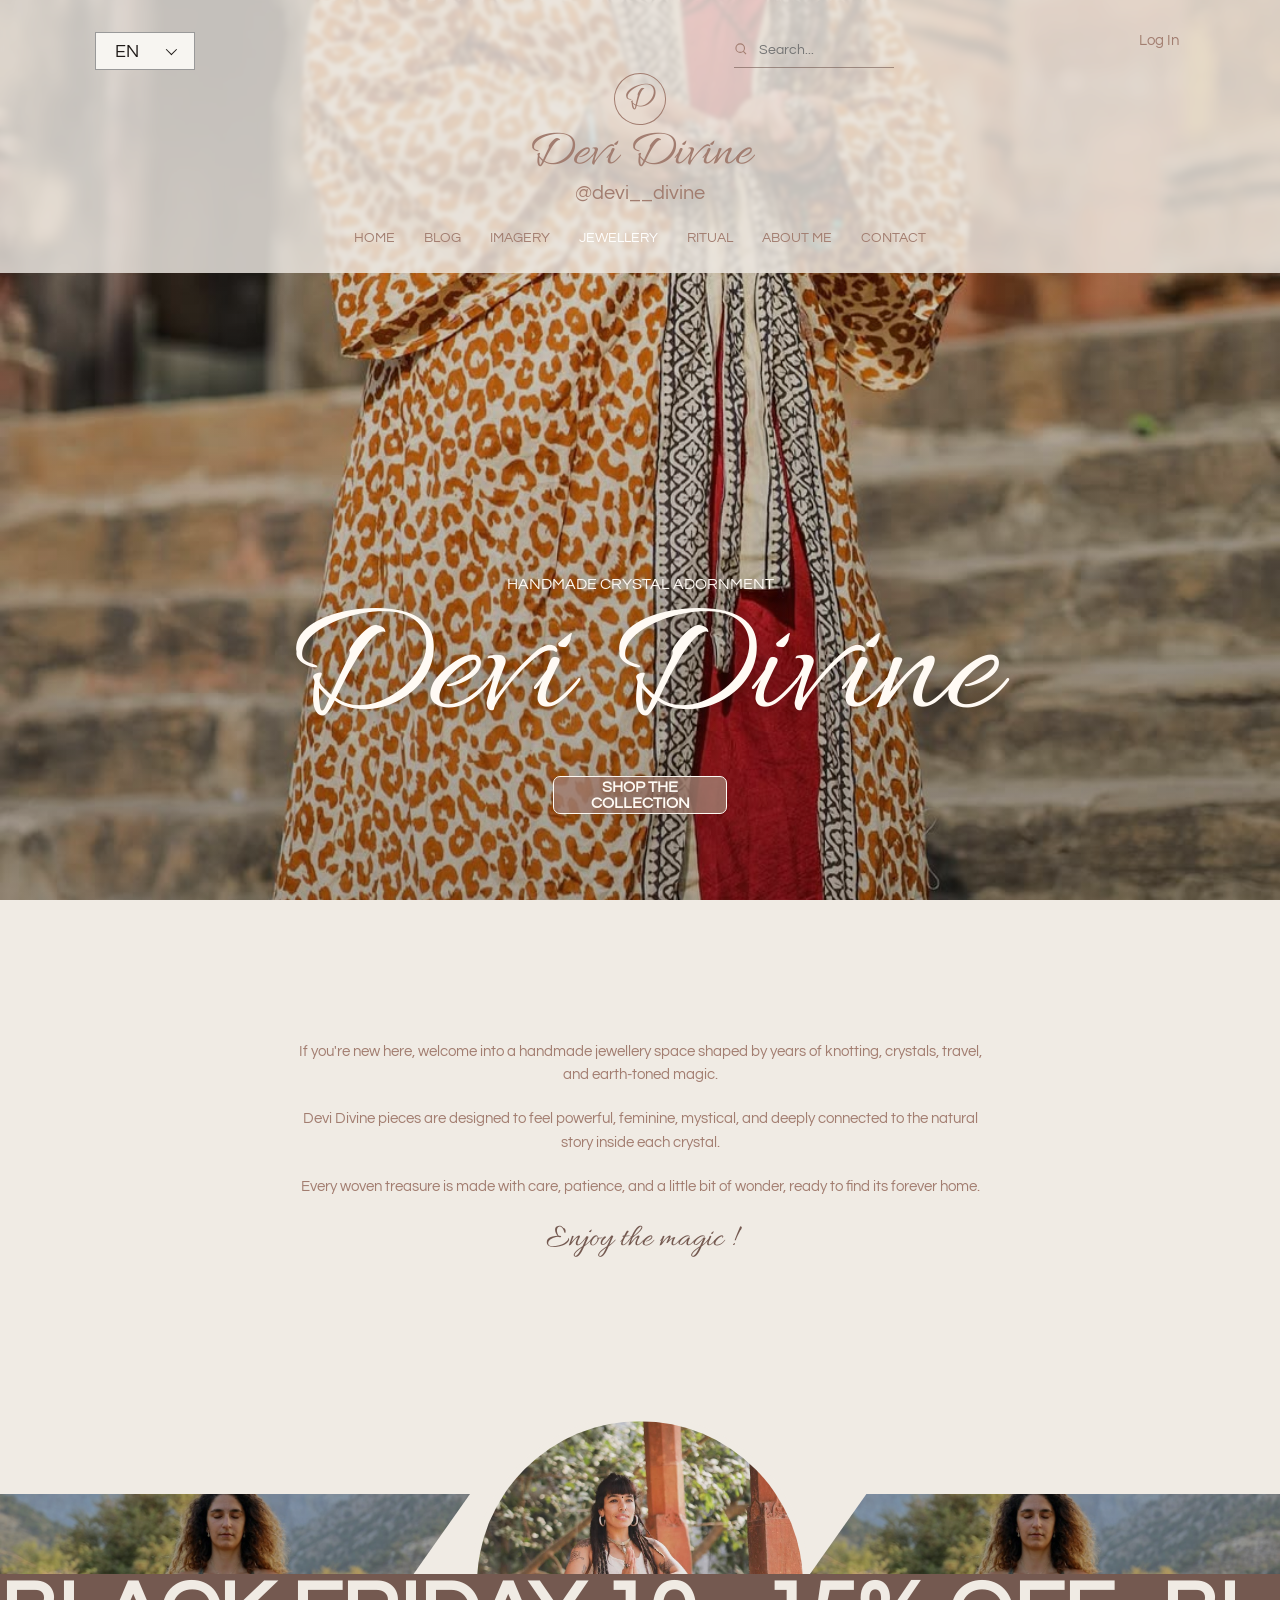
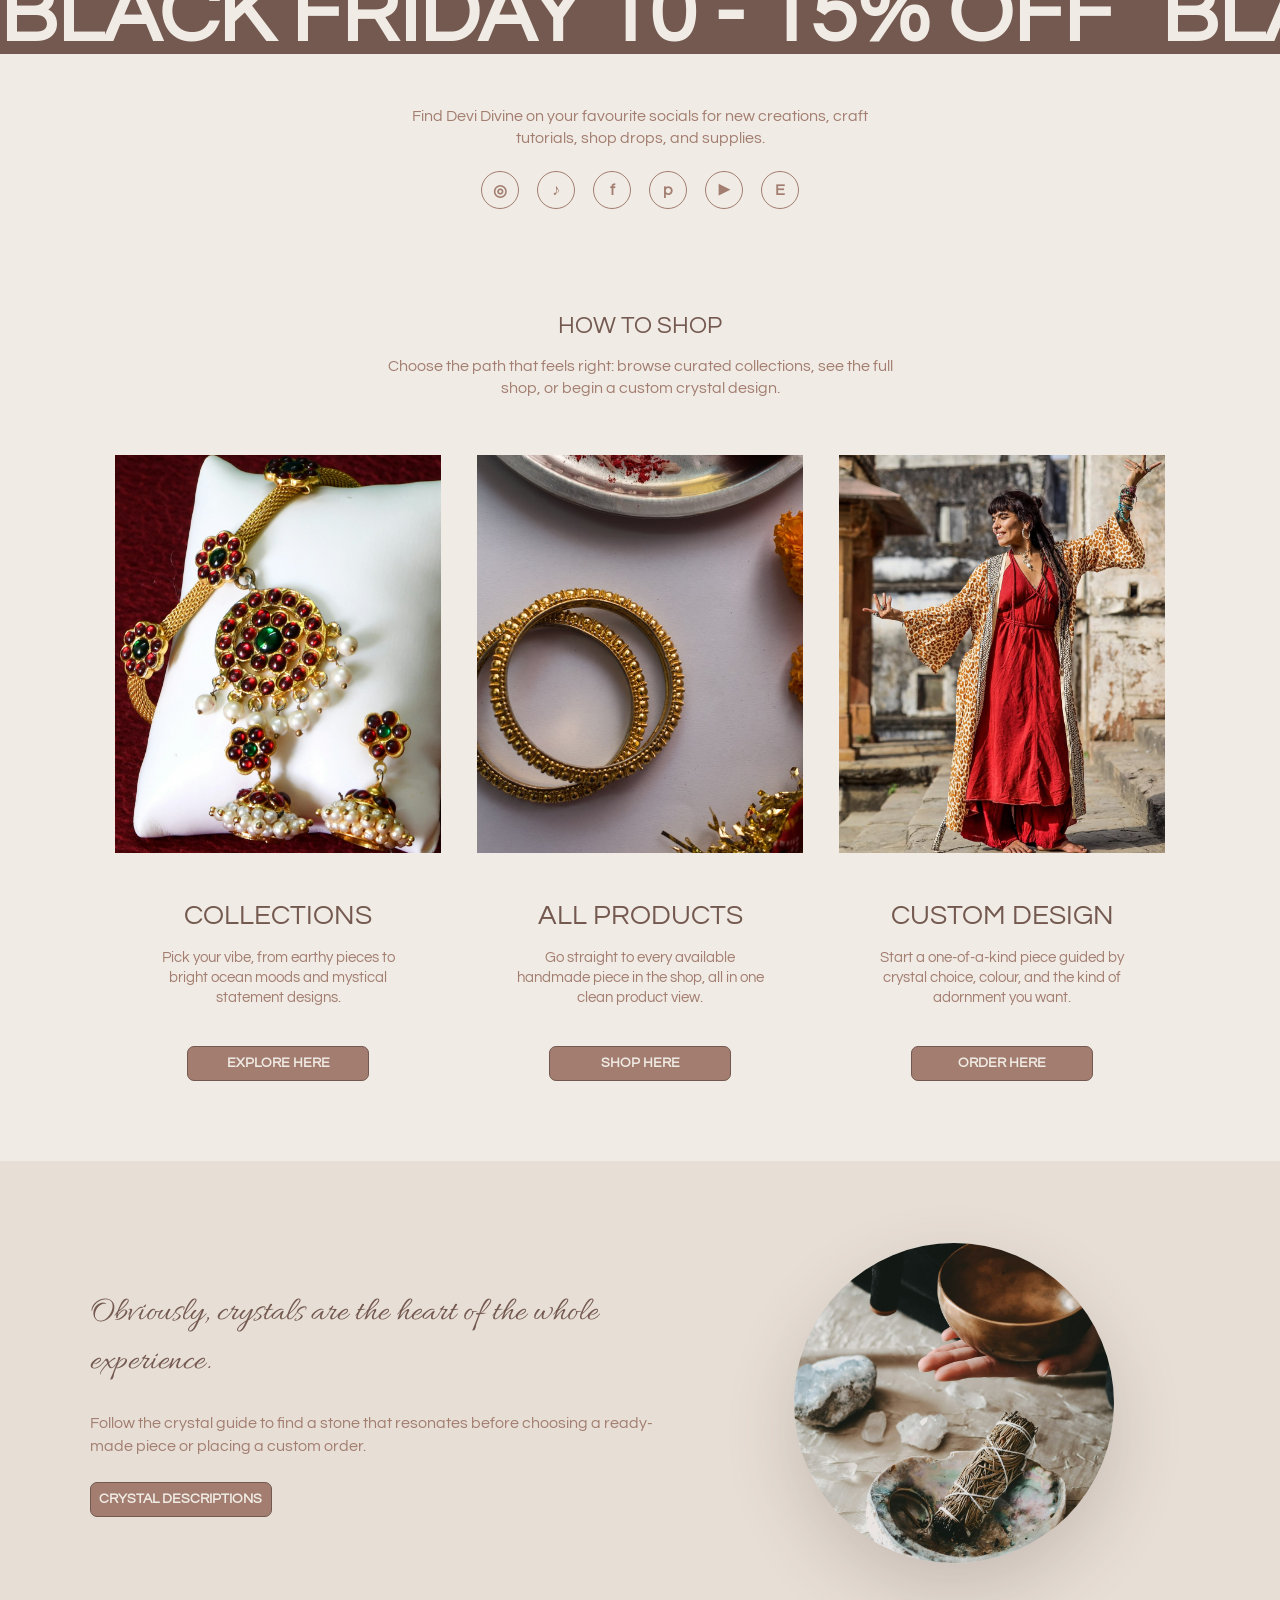
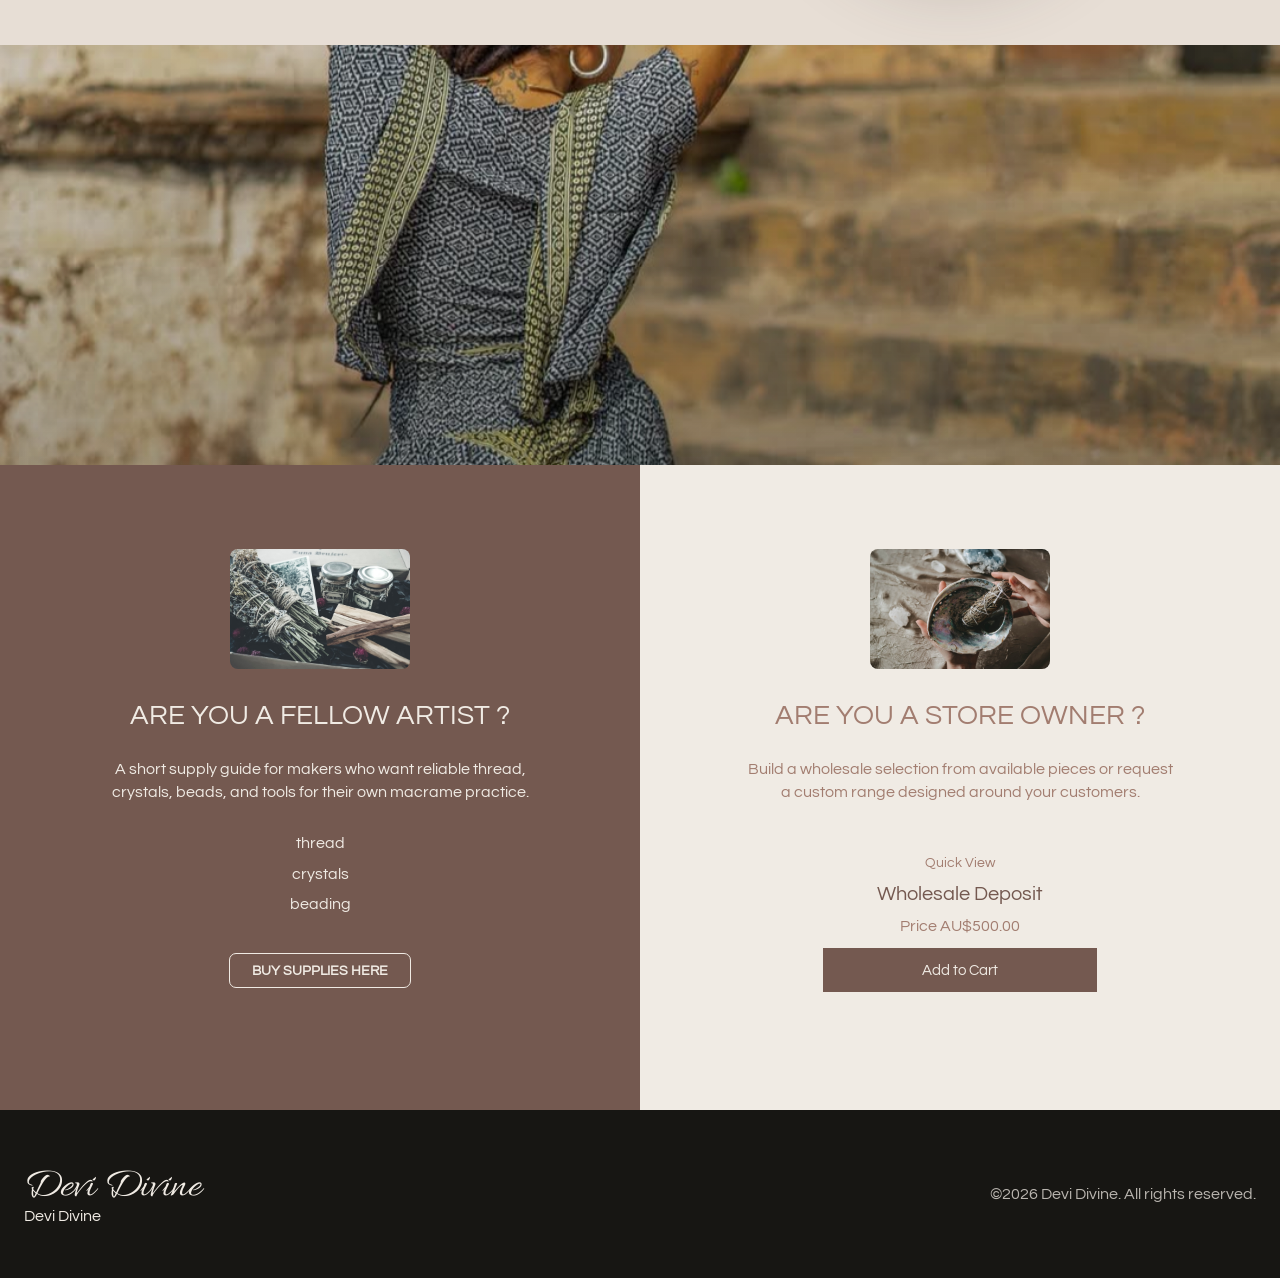
==== jewellery.html @ af679cee "Complete rebuild with Lexie-style video hero and animations" ====
<!doctype html>
<html lang="en">
  <head>
    <meta charset="UTF-8" />
    <meta name="viewport" content="width=device-width, initial-scale=1.0" />
    <meta name="description" content="Shop handmade crystal jewellery by Devi Divine — macrame pendants, sacred adornment, and one-of-a-kind woven pieces." />
    <title>Jewellery | Devi Divine</title>
    <link rel="preconnect" href="https://fonts.googleapis.com" />
    <link rel="preconnect" href="https://fonts.gstatic.com" crossorigin />
    <link href="https://fonts.googleapis.com/css2?family=Allura&family=Questrial&display=swap" rel="stylesheet" />
    <link rel="stylesheet" href="styles.css" />
    <script src="script.js" defer></script>
  </head>
  <body class="page-jewellery">
    <header class="site-header overlay-header">
      <div class="top-tools">
        <button class="lang" aria-label="Language selector">EN <span></span></button>
        <label class="search" aria-label="Search">
          <svg viewBox="0 0 24 24" aria-hidden="true"><path d="m20 20-4.7-4.7m2.1-5.1a7.1 7.1 0 1 1-14.2 0 7.1 7.1 0 0 1 14.2 0Z" /></svg>
          <input type="search" placeholder="Search..." />
        </label>
        <button class="login">Log In</button>
      </div>
      <a class="brand" href="index.html" aria-label="Devi Divine">
        <span class="brand-mark">D</span>
        <span class="brand-script">Devi Divine</span>
        <span class="tagline">@devi__divine</span>
      </a>
      <nav class="main-nav" aria-label="Main navigation">
        <a href="index.html">HOME</a>
        <a href="blog.html">BLOG</a>
        <a href="imagery.html">IMAGERY</a>
        <a class="active" href="jewellery.html">JEWELLERY</a>
        <a href="ritual.html">RITUAL</a>
        <a href="about.html">ABOUT ME</a>
        <a href="contact.html">CONTACT</a>
      </nav>
    </header>

    <main>
      <!-- ★ Video Hero — same style as home page -->
      <section class="home-video-hero jw-video-hero" aria-label="Jewellery video hero">
        <video autoplay muted loop playsinline poster="Catelog/devi-3.jpg">
          <source src="Catelog/6887556-hd_1920_1080_30fps.mp4" type="video/mp4" />
        </video>
        <div class="video-fallback" style="background-image:url('Catelog/devi-3.jpg')"></div>
        <div class="home-hero-copy page-hero-copy" data-anim="fade-up">
          <p>handmade crystal adornment</p>
          <h1>Devi Divine</h1>
          <a href="#jw-intro">SHOP THE COLLECTION</a>
        </div>
      </section>

      <!-- ★ Intro copy with stagger animation -->
      <section class="jw-intro" id="jw-intro">
        <div class="jw-intro-inner" data-anim="fade-up">
          <p>If you're new here, welcome into a handmade jewellery space shaped by years of knotting, crystals, travel, and earth-toned magic.</p>
          <p>Devi Divine pieces are designed to feel powerful, feminine, mystical, and deeply connected to the natural story inside each crystal.</p>
          <p>Every woven treasure is made with care, patience, and a little bit of wonder, ready to find its forever home.</p>
          <p class="jw-enjoy">Enjoy the magic !</p>
        </div>
      </section>

      <!-- ★ Portrait break with leaf panels -->
      <section class="jw-portrait-break">
        <div class="jw-leaf left" data-parallax="0.08">
          <img src="Catelog/morsha_wIlpNoSKcOk-pixelbay.jpeg" alt="Tropical leaves" loading="lazy" />
        </div>
        <div class="jw-circle-portrait" data-parallax="0.12">
          <img src="Catelog/devi-2.jpg" alt="Devi Divine portrait" loading="lazy" />
        </div>
        <div class="jw-leaf right" data-parallax="0.08">
          <img src="Catelog/morsha_wIlpNoSKcOk-pixelbay.jpeg" alt="Tropical leaves" loading="lazy" />
        </div>
      </section>

      <!-- ★ Sale ticker -->
      <section class="sale-strip" aria-label="Sale banner">
        <div class="ticker">
          <span>BLACK FRIDAY 10 - 15% OFF</span>
          <span>BLACK FRIDAY 10 - 15% OFF</span>
          <span>BLACK FRIDAY 10 - 15% OFF</span>
        </div>
      </section>

      <!-- ★ Social section -->
      <section class="jw-social" data-anim="fade-up">
        <p>Find Devi Divine on your favourite socials for new creations, craft tutorials, shop drops, and supplies.</p>
        <div class="social-icons" aria-label="Social links">
          <a href="https://www.instagram.com/devi__divine" aria-label="Instagram">◎</a>
          <a href="https://www.tiktok.com/@devi__divine" aria-label="TikTok">♪</a>
          <a href="https://www.facebook.com/devi__divine" aria-label="Facebook">f</a>
          <a href="https://www.pinterest.com.au/devi__divine/" aria-label="Pinterest">p</a>
          <a href="https://www.youtube.com/@devi__divine" aria-label="YouTube">▶</a>
          <a href="https://creatoriq.cc/4kUBD3H" aria-label="Etsy">E</a>
        </div>
      </section>

      <!-- ★ How to shop — 3 cards with hover zoom -->
      <section class="jw-howto">
        <h2 data-anim="fade-up">HOW TO SHOP</h2>
        <p data-anim="fade-up">Choose the path that feels right: browse curated collections, see the full shop, or begin a custom crystal design.</p>
        <div class="jw-shop-grid">
          <article class="jw-shop-card" data-anim="fade-up" data-delay="0">
            <div class="jw-shop-img">
              <img src="Catelog/ekalyva_78Du2X6Gev4-pixelbay.jpeg" alt="Handcrafted jewellery" loading="lazy" />
            </div>
            <h3>COLLECTIONS</h3>
            <p>Pick your vibe, from earthy pieces to bright ocean moods and mystical statement designs.</p>
            <a href="collections.html" class="jw-btn">EXPLORE HERE</a>
          </article>
          <article class="jw-shop-card" data-anim="fade-up" data-delay="120">
            <div class="jw-shop-img">
              <img src="Catelog/sonika_agarwal_m4dagsplsKA-pixelbay.jpeg" alt="Gold bangles" loading="lazy" />
            </div>
            <h3>ALL PRODUCTS</h3>
            <p>Go straight to every available handmade piece in the shop, all in one clean product view.</p>
            <a href="all-products.html" class="jw-btn">SHOP HERE</a>
          </article>
          <article class="jw-shop-card" data-anim="fade-up" data-delay="240">
            <div class="jw-shop-img">
              <img src="Catelog/devi-4.jpg" alt="Custom crystal design" loading="lazy" />
            </div>
            <h3>CUSTOM DESIGN</h3>
            <p>Start a one-of-a-kind piece guided by crystal choice, colour, and the kind of adornment you want.</p>
            <a href="customdesigns.html" class="jw-btn">ORDER HERE</a>
          </article>
        </div>
      </section>

      <!-- ★ Crystal section with floating orb -->
      <section class="jw-crystals">
        <div class="jw-crystal-copy" data-anim="fade-right">
          <p class="jw-crystal-title">Obviously, crystals are the heart of the whole experience.</p>
          <p>Follow the crystal guide to find a stone that resonates before choosing a ready-made piece or placing a custom order.</p>
          <a href="crystals.html" class="jw-btn">CRYSTAL DESCRIPTIONS</a>
        </div>
        <div class="jw-crystal-img" data-anim="fade-left" data-parallax="0.06">
          <img src="Catelog/contentpixie_0-c1F9uukx8-pixelbay.jpeg" alt="Singing bowl and crystals" loading="lazy" />
        </div>
      </section>

      <!-- ★ Full-width image break with parallax -->
      <section class="jw-image-break" data-parallax="0.07">
        <img src="Catelog/devi-1.jpg" alt="Devi Divine sacred dance" loading="lazy" />
        <div class="jw-image-break-overlay"></div>
      </section>

      <!-- ★ Artist & Store owner split -->
      <section class="jw-split">
        <article class="jw-split-left" data-anim="fade-right">
          <div class="jw-split-decor">
            <img src="Catelog/edznorton_JfXNWz1J3pE-pixelbay.jpeg" alt="Palo santo and herbs" loading="lazy" />
          </div>
          <h2>ARE YOU A FELLOW ARTIST ?</h2>
          <p>A short supply guide for makers who want reliable thread, crystals, beads, and tools for their own macrame practice.</p>
          <ul><li>thread</li><li>crystals</li><li>beading</li></ul>
          <a href="supplies.html" class="jw-btn jw-btn-light">BUY SUPPLIES HERE</a>
        </article>
        <article class="jw-split-right" data-anim="fade-left">
          <div class="jw-split-decor">
            <img src="Catelog/contentpixie_x5hyhMBjR3M-pixelbay.jpeg" alt="Smudge stick and abalone" loading="lazy" />
          </div>
          <h2>ARE YOU A STORE OWNER ?</h2>
          <p>Build a wholesale selection from available pieces or request a custom range designed around your customers.</p>
          <div class="jw-wholesale">
            <span>Quick View</span>
            <strong>Wholesale Deposit</strong>
            <em>Price AU$500.00</em>
            <button>Add to Cart</button>
          </div>
        </article>
      </section>
    </main>

    <footer class="site-footer">
      <div class="footer-brand">
        <span class="brand-script">Devi Divine</span>
        <span>Devi Divine</span>
      </div>
      <p>©2026 Devi Divine. All rights reserved.</p>
    </footer>
  </body>
</html>
---- styles.css ----
:root {
  --paper: #f0ebe4;
  --paper-deep: #e7ded5;
  --clay: #a27d70;
  --cedar: #745950;
  --ink: #4c3c36;
  --sage: #26352a;
  --cream: #fffaf4;
}

* {
  box-sizing: border-box;
}

body {
  margin: 0;
  background: var(--paper);
  color: var(--clay);
  font-family: Questrial, Arial, sans-serif;
  font-size: 16px;
  scroll-behavior: smooth;
}

a {
  color: inherit;
  text-decoration: none;
}

.site-header {
  min-height: 273px;
  background: var(--paper);
  position: relative;
  display: grid;
  grid-template-rows: 74px 128px 71px;
  place-items: center;
  overflow: hidden;
  z-index: 10;
  transition:
    min-height 420ms ease,
    box-shadow 420ms ease,
    background-color 420ms ease;
}

.site-header.is-scrolled {
  box-shadow: 0 8px 24px rgba(76, 60, 54, 0.08);
}

.compact-header {
  min-height: 230px;
  grid-template-rows: 150px 80px;
}

.compact-header .brand {
  grid-row: 1;
}

.compact-header .main-nav {
  grid-row: 2;
}

.overlay-header {
  margin-bottom: -273px;
  background: rgba(240, 235, 228, 0.82);
  backdrop-filter: blur(2px);
}

.top-tools {
  position: absolute;
  inset: 32px 7.4vw auto 7.4vw;
  display: flex;
  justify-content: space-between;
  align-items: flex-start;
  pointer-events: none;
}

.top-tools > * {
  pointer-events: auto;
}

.lang {
  width: 100px;
  height: 38px;
  border: 1px solid #999;
  background: #f7f5f1;
  color: #1f1a18;
  font: 18px Questrial, sans-serif;
  display: inline-flex;
  align-items: center;
  justify-content: space-around;
}

.lang span {
  width: 8px;
  height: 8px;
  border-right: 1.5px solid currentColor;
  border-bottom: 1.5px solid currentColor;
  transform: rotate(45deg) translateY(-2px);
}

.search {
  width: 160px;
  height: 36px;
  border-bottom: 1px solid rgba(116, 89, 80, 0.6);
  display: flex;
  align-items: center;
  gap: 9px;
  color: var(--clay);
  transform: translateX(150px);
}

.search svg {
  width: 17px;
  fill: none;
  stroke: currentColor;
  stroke-width: 1.8;
}

.search input {
  min-width: 0;
  width: 100%;
  border: 0;
  background: transparent;
  color: var(--clay);
  font: 14px Questrial, sans-serif;
  outline: none;
}

.login {
  border: 0;
  background: transparent;
  color: var(--clay);
  font: 15px Questrial, sans-serif;
}

.brand {
  grid-row: 2;
  text-align: center;
  display: grid;
  place-items: center;
  color: var(--clay);
}

.brand-mark {
  width: 52px;
  height: 52px;
  border: 1.4px solid var(--clay);
  border-radius: 50%;
  display: grid;
  place-items: center;
  color: var(--clay);
  font: 36px Allura, cursive;
  transform: rotate(-12deg);
}

.brand-script {
  margin-top: 4px;
  color: var(--clay);
  font: 52px Allura, cursive;
  line-height: 0.95;
}

.tagline {
  margin-top: 4px;
  font-size: 20px;
}

.main-nav {
  grid-row: 3;
  display: flex;
  gap: 29px;
  align-items: center;
  justify-content: center;
  width: 100%;
  font-size: 14px;
  color: var(--clay);
}

.main-nav a {
  padding: 22px 0;
  white-space: nowrap;
}

.main-nav a.active {
  color: #fff;
}

.hero {
  height: 474px;
  overflow: hidden;
}

.hero-image {
  width: 100%;
  height: calc(100% + 120px);
  background:
    linear-gradient(90deg, rgba(0, 0, 0, 0.28), transparent 38%, rgba(0, 0, 0, 0.1)),
    url("https://static.wixstatic.com/media/1401ba_721c9bad28f0459eae7d776c2bd3633a~mv2.jpg/v1/fill/w_2500,h_2743,al_c/1401ba_721c9bad28f0459eae7d776c2bd3633a~mv2.jpg");
  background-size: cover;
  background-position: center 43%;
  transform: translateY(calc(var(--parallax-y, 0px) - 60px));
  will-change: transform;
}

.intro {
  min-height: 565px;
  display: grid;
  place-items: end center;
  padding: 96px 24px 95px;
}

.intro-copy {
  max-width: 700px;
  text-align: center;
  font-size: 14px;
  line-height: 1.1;
}

.intro-copy p {
  margin: 0 auto 21px;
}

.leaf-break {
  height: 154px;
  display: grid;
  grid-template-columns: 1fr minmax(230px, 340px) 1fr;
  align-items: end;
  overflow: hidden;
}

.leaf-panel {
  height: 80px;
  background:
    linear-gradient(rgba(9, 24, 13, 0.02), rgba(9, 24, 13, 0.14)),
    url("https://static.wixstatic.com/media/11062b_54ef6fb8ec744a24a353d6758db5286d~mv2.jpg/v1/fill/w_900,h_420,al_c,q_90/11062b_54ef6fb8ec744a24a353d6758db5286d~mv2.jpg");
  background-size: cover;
  background-position: center;
  transform: translateY(var(--parallax-y, 0px));
  will-change: transform;
}

.leaf-panel.left {
  clip-path: polygon(0 0, 100% 0, 88% 100%, 0 100%);
}

.leaf-panel.right {
  clip-path: polygon(12% 0, 100% 0, 100% 100%, 0 100%);
}

.circle-portrait {
  align-self: end;
  width: min(34vw, 340px);
  aspect-ratio: 1 / 1;
  border-radius: 50%;
  border: 7px solid var(--paper);
  background: url("https://static.wixstatic.com/media/1401ba_082588e5ffd643f7b79cfc7a22d2bfe7~mv2.jpeg/v1/crop/x_0,y_1084,w_5103,h_5099/fill/w_766,h_766,al_c,q_85,usm_0.66_1.00_0.01,enc_avif,quality_auto/DSC00595.jpeg");
  background-size: cover;
  background-position: center 34%;
  transform: translateY(53%);
  justify-self: center;
  z-index: 2;
  will-change: transform;
}

.circle-portrait[data-parallax] {
  transform: translateY(calc(53% + var(--parallax-y, 0px)));
}

.sale-strip {
  background: var(--cedar);
  color: var(--paper);
  overflow: hidden;
  height: 80px;
  display: flex;
  align-items: center;
  margin-top: 0;
}

.ticker {
  display: flex;
  gap: 48px;
  white-space: nowrap;
  min-width: 150%;
  animation: ticker 20s linear infinite;
}

.ticker span {
  font-size: clamp(34px, 7vw, 86px);
  font-weight: 700;
  letter-spacing: 0;
}

@keyframes ticker {
  to {
    transform: translateX(-33.33%);
  }
}

.social {
  padding: 52px 24px 46px;
  text-align: center;
}

.social p {
  max-width: 520px;
  margin: 0 auto 22px;
  line-height: 1.35;
}

.social-icons {
  display: flex;
  justify-content: center;
  gap: 18px;
}

.social-icons a {
  width: 38px;
  height: 38px;
  border: 1px solid var(--clay);
  border-radius: 50%;
  display: grid;
  place-items: center;
  font-weight: 700;
}

.how-to {
  padding: 58px 24px 80px;
  background: var(--paper);
  text-align: center;
}

.how-to h5 {
  margin: 0 0 18px;
  color: var(--cedar);
  font-size: 24px;
  font-weight: 400;
  letter-spacing: 0;
}

.how-to > p {
  max-width: 520px;
  margin: 0 auto 56px;
  line-height: 1.35;
}

.shop-grid {
  max-width: 1050px;
  margin: 0 auto;
  display: grid;
  grid-template-columns: repeat(3, 1fr);
  gap: 36px;
}

.shop-card {
  display: grid;
  justify-items: center;
  color: var(--clay);
}

.shop-image {
  width: 100%;
  aspect-ratio: 0.82;
  background-size: cover;
  background-position: center;
  margin-bottom: 48px;
}

.shop-image.collections {
  background-image: url("https://static.wixstatic.com/media/1401ba_b27e70ba81ed414d82b3f7c233c465d2~mv2.jpg/v1/fit/w_960,h_2738,q_90,enc_avif,quality_auto/1401ba_b27e70ba81ed414d82b3f7c233c465d2~mv2.jpg");
}

.shop-image.products {
  background-image: url("https://static.wixstatic.com/media/1401ba_89e99bc714c94058bde8c814a47d77e5~mv2.jpg/v1/fit/w_960,h_2738,q_90,enc_avif,quality_auto/1401ba_89e99bc714c94058bde8c814a47d77e5~mv2.jpg");
}

.shop-image.custom {
  background-image: url("https://static.wixstatic.com/media/1401ba_7f00e8f9517c495a9753aef9d5f31bf5~mv2.jpg/v1/fit/w_960,h_2738,q_90,enc_avif,quality_auto/1401ba_7f00e8f9517c495a9753aef9d5f31bf5~mv2.jpg");
}

.shop-card h2 {
  margin: 0 0 42px;
  color: var(--cedar);
  font-size: 30px;
  font-weight: 400;
}

.shop-card p {
  max-width: 260px;
  min-height: 90px;
  margin: 0 0 34px;
  font-size: 15px;
  line-height: 1.35;
}

.shop-card a,
.crystal-copy a,
.split-info a {
  width: 182px;
  height: 35px;
  border: 1px solid var(--cedar);
  border-radius: 7px;
  background: var(--clay);
  color: var(--paper);
  display: inline-grid;
  place-items: center;
  font-size: 14px;
  font-weight: 700;
}

.crystals {
  min-height: 450px;
  padding: 82px 7vw;
  display: grid;
  grid-template-columns: minmax(260px, 580px) 1fr;
  align-items: center;
  gap: 48px;
  background: var(--paper-deep);
}

.crystal-copy .large {
  font: 34px Allura, cursive;
  color: var(--cedar);
  margin: 0 0 18px;
}

.crystal-copy p {
  line-height: 1.45;
  margin: 0 0 24px;
}

.crystal-orb {
  width: min(33vw, 320px);
  aspect-ratio: 1;
  justify-self: center;
  border-radius: 50%;
  background:
    radial-gradient(circle at 35% 25%, rgba(255, 255, 255, 0.9), transparent 22%),
    radial-gradient(circle at 55% 62%, rgba(162, 125, 112, 0.4), transparent 45%),
    url("https://static.wixstatic.com/media/1401ba_d77534101b864da5b636119fda40b79c~mv2.png/v1/fill/w_1000,h_701,al_c,q_90,enc_avif,quality_auto/amethyst_edited_edited.png");
  background-size: cover;
  background-position: center;
  box-shadow: 0 28px 70px rgba(76, 60, 54, 0.2);
}

.split-info {
  display: grid;
  grid-template-columns: repeat(2, minmax(0, 1fr));
  min-height: 580px;
}

.split-info article {
  padding: 84px 8vw 90px;
  display: grid;
  align-content: start;
  justify-items: center;
  text-align: center;
}

.split-info article:first-child {
  background: var(--cedar);
  color: var(--paper);
}

.split-info article:last-child {
  background: var(--paper);
}

.line-art {
  width: 180px;
  height: 56px;
  margin-bottom: 42px;
  background: url("https://static.wixstatic.com/media/1401ba_12883113e6fa44acb3521349938646cc~mv2.png/v1/fill/w_362,h_112,al_c,q_85,usm_0.66_1.00_0.01,enc_avif,quality_auto/AdobeStock_868700157_22_edited.png");
  background-size: contain;
  background-position: center;
  background-repeat: no-repeat;
  animation: float-line 5.5s ease-in-out infinite;
}

.split-info h2 {
  margin: 0 0 28px;
  font-size: 28px;
  font-weight: 400;
  color: inherit;
}

.split-info p {
  max-width: 430px;
  line-height: 1.45;
  margin: 0 0 24px;
}

.split-info ul {
  list-style: none;
  padding: 0;
  margin: 0 0 34px;
  line-height: 1.9;
}

.product-mini {
  width: min(100%, 330px);
  padding: 28px;
  display: grid;
  gap: 14px;
  color: var(--cedar);
}

.product-mini span {
  color: var(--clay);
  font-size: 14px;
}

.product-mini strong {
  font-weight: 400;
  font-size: 20px;
}

.product-mini em {
  font-style: normal;
}

.product-mini button {
  height: 44px;
  border: 0;
  background: var(--cedar);
  color: var(--paper);
  font: 15px Questrial, sans-serif;
}

.site-footer {
  background: #171613;
  color: var(--paper);
  padding: 54px 24px;
  display: flex;
  align-items: center;
  justify-content: space-between;
  gap: 24px;
}

.footer-brand {
  display: grid;
}

.footer-brand .brand-script {
  font-size: 42px;
  color: var(--paper);
}

.site-footer p {
  margin: 0;
  color: rgba(240, 235, 228, 0.75);
}

.js-ready .reveal {
  opacity: 0;
  transform: translateY(44px);
  transition:
    opacity 900ms ease,
    transform 900ms cubic-bezier(0.22, 1, 0.36, 1);
}

.js-ready .reveal.reveal-fade-up {
  transform: translateY(60px);
}

.js-ready .reveal.reveal-fade-right {
  transform: translateX(-60px) translateY(0);
}

.js-ready .reveal.reveal-fade-left {
  transform: translateX(60px) translateY(0);
}

.js-ready .reveal.is-visible {
  opacity: 1;
  transform: translateY(0) translateX(0);
}

.js-ready .shop-card:nth-child(2),
.js-ready .mini-card:nth-child(2),
.js-ready .jw-shop-card:nth-child(2),
.js-ready .ritual-card:nth-child(2) {
  transition-delay: 120ms;
}

.js-ready .shop-card:nth-child(3),
.js-ready .mini-card:nth-child(3),
.js-ready .jw-shop-card:nth-child(3),
.js-ready .ritual-card:nth-child(3) {
  transition-delay: 240ms;
}

/* ── Full-width image break ── */
.jw-image-break {
  position: relative;
  height: 420px;
  overflow: hidden;
}
.jw-image-break img {
  width: 100%;
  height: calc(100% + 100px);
  object-fit: cover;
  object-position: center 30%;
  display: block;
  transform: translateY(var(--parallax-y, 0px));
  will-change: transform;
}
.jw-image-break-overlay {
  position: absolute;
  inset: 0;
  background: linear-gradient(180deg, rgba(10,13,9,0.08), rgba(10,13,9,0.25));
  pointer-events: none;
}

/* ── Jewellery video hero override ── */
.jw-video-hero {
  min-height: 100vh;
}

/* ═══ HOME PAGE SECTIONS ═══ */
.hp-eyebrow {
  letter-spacing: 0.4em;
  font-size: 14px;
  opacity: 0.85;
  margin-bottom: 6px !important;
}

/* Welcome */
.hp-welcome {
  padding: 100px 24px;
  display: grid;
  place-items: center;
  text-align: center;
  background: var(--paper);
}
.hp-welcome-inner {
  max-width: 680px;
}
.hp-greeting {
  font-size: 16px;
  line-height: 1.65;
  margin: 0 0 28px;
}
.hp-list {
  list-style: none;
  padding: 0;
  margin: 0 0 28px;
  font-size: 13px;
  letter-spacing: 0.12em;
  line-height: 2.4;
  color: var(--cedar);
}
.hp-humble {
  font-size: 15px;
  line-height: 1.55;
  margin: 0;
  opacity: 0.85;
}

/* About strip */
.hp-about-strip {
  display: grid;
  grid-template-columns: 1fr 1fr;
  min-height: 420px;
  background: var(--paper-deep);
}
.hp-about-img {
  overflow: hidden;
}
.hp-about-img img {
  width: 100%;
  height: 100%;
  object-fit: cover;
  display: block;
  transition: transform 700ms ease;
}
.hp-about-img:hover img { transform: scale(1.04); }
.hp-about-copy {
  display: grid;
  place-items: center;
  place-content: center;
  gap: 28px;
  padding: 60px 24px;
  text-align: center;
}
.hp-about-copy h2 {
  font: 400 clamp(48px, 8vw, 80px) Allura, cursive;
  color: var(--cedar);
  margin: 0;
}

/* Shop section */
.hp-shop {
  padding: 90px 24px 80px;
  background: var(--paper);
  text-align: center;
}
.hp-shop-header {
  max-width: 700px;
  margin: 0 auto 56px;
}
.hp-shop-header h2 {
  margin: 0 0 24px;
}
.hp-shop-header h2 a {
  font: 400 clamp(28px, 4vw, 40px) Questrial, sans-serif;
  color: var(--cedar);
  text-decoration: none;
  letter-spacing: 0.06em;
}
.hp-shop-header h2 a:hover { opacity: 0.7; }
.hp-shop-header p {
  font-size: 15px;
  line-height: 1.55;
  margin: 0 0 16px;
}

.hp-shop-gallery {
  display: grid;
  grid-template-columns: repeat(4, 1fr);
  gap: 16px;
  max-width: 1100px;
  margin: 0 auto 48px;
}
.hp-gallery-item {
  aspect-ratio: 1;
  overflow: hidden;
  border-radius: 4px;
}
.hp-gallery-item img {
  width: 100%;
  height: 100%;
  object-fit: cover;
  display: block;
  transition: transform 600ms ease;
}
.hp-gallery-item:hover img { transform: scale(1.08); }

.hp-shop-ctas {
  display: flex;
  flex-wrap: wrap;
  justify-content: center;
  gap: 16px;
}

/* Blog section */
.hp-blog {
  padding: 80px 24px;
  background: var(--paper-deep);
}
.hp-blog-intro {
  max-width: 680px;
  margin: 0 auto 56px;
  text-align: center;
}
.hp-blog-intro p {
  font-size: 15px;
  line-height: 1.55;
  margin: 0 0 20px;
}
.hp-blog-grid {
  display: grid;
  grid-template-columns: repeat(3, 1fr);
  gap: 28px;
  max-width: 1050px;
  margin: 0 auto;
}
.hp-blog-card {
  text-decoration: none;
  color: inherit;
  overflow: hidden;
  transition: transform 500ms ease;
}
.hp-blog-card:hover { transform: translateY(-6px); }
.hp-blog-thumb {
  aspect-ratio: 4 / 3;
  overflow: hidden;
  border-radius: 4px;
  margin-bottom: 18px;
}
.hp-blog-thumb img {
  width: 100%;
  height: 100%;
  object-fit: cover;
  display: block;
  transition: transform 600ms ease;
}
.hp-blog-card:hover .hp-blog-thumb img { transform: scale(1.06); }
.hp-blog-card h3 {
  font: 400 18px Questrial, sans-serif;
  color: var(--cedar);
  margin: 0;
  text-align: center;
}

/* Nature quote break */
.hp-quote-break {
  position: relative;
  min-height: 600px;
  display: grid;
  place-items: center;
  overflow: hidden;
  isolation: isolate;
  padding: 80px 24px;
}
.hp-quote-bg {
  position: absolute;
  inset: -100px 0;
  z-index: -2;
}
.hp-quote-bg img {
  width: 100%;
  height: calc(100% + 200px);
  object-fit: cover;
  object-position: center 35%;
  transform: translateY(var(--parallax-y, 0px));
  will-change: transform;
}
.hp-quote-overlay {
  position: absolute;
  inset: 0;
  background: linear-gradient(180deg, rgba(10,13,9,0.40), rgba(10,13,9,0.60));
  z-index: -1;
}
.hp-quote-break blockquote {
  max-width: 760px;
  text-align: center;
  color: var(--cream);
  margin: 0;
  text-shadow: 0 2px 20px rgba(0,0,0,0.4);
}
.hp-quote-break blockquote h2 {
  font: 400 14px Questrial, sans-serif;
  letter-spacing: 0.22em;
  line-height: 1.8;
  color: var(--cream);
  margin: 0 0 28px;
}
.hp-quote-break blockquote p {
  font-size: 15px;
  line-height: 1.65;
  opacity: 0.9;
  margin: 0;
}

/* Prints section */
.hp-prints {
  display: grid;
  grid-template-columns: 1fr 1fr;
  min-height: 520px;
  background: var(--paper);
}
.hp-prints-copy {
  display: grid;
  align-content: center;
  gap: 24px;
  padding: 80px 8vw;
}
.hp-prints-copy h2 {
  font: 400 clamp(32px, 5vw, 48px) Allura, cursive;
  color: var(--cedar);
  margin: 0;
}
.hp-prints-copy p {
  font-size: 15px;
  line-height: 1.55;
  margin: 0;
  max-width: 440px;
}
.hp-prints-img {
  overflow: hidden;
  position: relative;
}
.hp-prints-img img {
  width: 100%;
  height: 100%;
  object-fit: cover;
  display: block;
  transform: translateY(var(--parallax-y, 0px)) scale(1.04);
  will-change: transform;
}

/* Destinations strip */
.hp-destinations {
  padding: 60px 24px;
  text-align: center;
  background: var(--paper-deep);
}
.hp-destinations p {
  max-width: 580px;
  margin: 0 auto 24px;
  font-size: 15px;
  line-height: 1.55;
}

/* Instagram grid */
.hp-instagram {
  padding: 80px 24px;
  background: var(--paper);
}
.hp-insta-grid {
  display: grid;
  grid-template-columns: repeat(6, 1fr);
  gap: 8px;
  max-width: 1100px;
  margin: 0 auto 40px;
}
.hp-insta-item {
  aspect-ratio: 1;
  overflow: hidden;
}
.hp-insta-item img {
  width: 100%;
  height: 100%;
  object-fit: cover;
  display: block;
  transition: transform 500ms ease, filter 500ms ease;
  filter: saturate(0.9);
}
.hp-insta-item:hover img {
  transform: scale(1.08);
  filter: saturate(1.15);
}
.hp-insta-follow {
  text-align: center;
}
.hp-insta-follow a {
  font: 400 28px Allura, cursive;
  color: var(--cedar);
  text-decoration: none;
  display: block;
  margin-bottom: 8px;
}
.hp-insta-follow a:hover { opacity: 0.7; }
.hp-insta-follow p {
  font-size: 12px;
  letter-spacing: 0.25em;
  color: var(--clay);
  margin: 0;
}

/* Newsletter */
.hp-newsletter {
  padding: 80px 24px;
  text-align: center;
  background: var(--cedar);
  color: var(--paper);
}
.hp-newsletter h2 {
  font: 400 clamp(36px, 6vw, 56px) Allura, cursive;
  color: var(--paper);
  margin: 0 0 14px;
}
.hp-newsletter p {
  max-width: 440px;
  margin: 0 auto 32px;
  opacity: 0.85;
  line-height: 1.5;
}
.hp-nl-form {
  display: flex;
  max-width: 440px;
  margin: 0 auto;
  gap: 0;
}
.hp-nl-form input {
  flex: 1;
  height: 46px;
  padding: 0 16px;
  border: 1px solid rgba(240,235,228,0.35);
  border-right: 0;
  background: rgba(240,235,228,0.08);
  color: var(--paper);
  font: 14px Questrial, sans-serif;
  outline: none;
}
.hp-nl-form input::placeholder { color: rgba(240,235,228,0.5); }
.hp-nl-form button {
  height: 46px;
  padding: 0 28px;
  border: 1px solid rgba(240,235,228,0.35);
  background: rgba(240,235,228,0.15);
  color: var(--paper);
  font: 14px Questrial, sans-serif;
  letter-spacing: 0.06em;
  cursor: pointer;
  transition: background 300ms ease;
  white-space: nowrap;
}
.hp-nl-form button:hover { background: rgba(240,235,228,0.28); }

@keyframes float-line {
  0%,
  100% {
    transform: translateY(0);
  }
  50% {
    transform: translateY(-12px);
  }
}

@keyframes kenburns {
  from {
    transform: scale(1);
  }
  to {
    transform: scale(1.08);
  }
}

.home-video-hero {
  min-height: 100vh;
  position: relative;
  display: grid;
  place-items: end center;
  overflow: hidden;
  background: #151914;
  padding: 340px 24px 86px;
}

.home-video-hero video {
  position: absolute;
  inset: 0;
  width: 100%;
  height: 100%;
  object-fit: cover;
  z-index: 1;
}

.video-fallback {
  position: absolute;
  inset: 0;
  width: 100%;
  height: 100%;
  object-fit: cover;
  z-index: 0;
  background:
    linear-gradient(180deg, rgba(19, 22, 17, 0.1), rgba(19, 22, 17, 0.34)),
    url("Catelog/devi-1.jpg");
  background-size: cover;
  background-position: center;
  animation: kenburns 18s ease-in-out infinite alternate;
}

.home-video-hero::after,
.page-hero::after {
  content: "";
  position: absolute;
  inset: 0;
  background: linear-gradient(180deg, rgba(10, 13, 9, 0.12), rgba(10, 13, 9, 0.34));
  z-index: 2;
  pointer-events: none;
}

.home-hero-copy,
.page-hero-copy {
  color: var(--cream);
  text-align: center;
  text-shadow: 0 2px 18px rgba(0, 0, 0, 0.35);
  position: relative;
  z-index: 3;
}

.home-hero-copy p,
.page-hero-copy p {
  margin: 0 0 16px;
  letter-spacing: 0;
  font-size: 16px;
  text-transform: uppercase;
}

.home-hero-copy h1,
.page-hero-copy h1 {
  margin: 0 0 32px;
  font: clamp(76px, 13vw, 170px) Allura, cursive;
  line-height: 0.82;
  color: inherit;
}

.home-hero-copy a,
.editorial-copy a,
.inline-button {
  width: 174px;
  height: 38px;
  display: inline-grid;
  place-items: center;
  border: 1px solid currentColor;
  border-radius: 7px;
  background: rgba(162, 125, 112, 0.82);
  color: var(--cream);
  font-weight: 700;
}

.home-intro {
  min-height: 360px;
  display: grid;
  place-items: center;
  padding: 80px 24px;
  text-align: center;
}

.home-intro p {
  max-width: 650px;
  margin: 0;
  font-size: clamp(24px, 4vw, 42px);
  line-height: 1.12;
  color: var(--cedar);
}

.home-paths {
  display: grid;
  grid-template-columns: repeat(3, 1fr);
  min-height: 680px;
}

.feature-panel {
  min-height: 680px;
  display: grid;
  align-content: end;
  padding: 56px;
  color: var(--cream);
  position: relative;
  overflow: hidden;
  isolation: isolate;
}

.feature-panel::before {
  content: "";
  position: absolute;
  inset: -80px 0;
  background: var(--panel-image) center / cover;
  transform: translateY(var(--parallax-y, 0px)) scale(1.04);
  z-index: -2;
  will-change: transform;
}

.feature-panel::after {
  content: "";
  position: absolute;
  inset: 0;
  background: linear-gradient(180deg, transparent 20%, rgba(35, 29, 25, 0.66));
  z-index: -1;
}

.feature-panel.travel {
  --panel-image: url("https://static.wixstatic.com/media/1401ba_b563683089f646b99284f35d5fcbf15d~mv2.jpeg/v1/fill/w_960,h_2740,fp_0.4_0.37,q_90,enc_avif,quality_auto/1401ba_b563683089f646b99284f35d5fcbf15d~mv2.jpeg");
}

.feature-panel.imagery {
  --panel-image: url("https://static.wixstatic.com/media/1401ba_89f81c986ded4cf1bdd238326a0ad8b7~mv2.jpeg/v1/fit/w_960,h_2740,q_90,enc_avif,quality_auto/1401ba_89f81c986ded4cf1bdd238326a0ad8b7~mv2.jpeg");
}

.feature-panel.jewellery {
  --panel-image: url("https://static.wixstatic.com/media/1401ba_721c9bad28f0459eae7d776c2bd3633a~mv2.jpg/v1/fill/w_2500,h_2743,al_c/1401ba_721c9bad28f0459eae7d776c2bd3633a~mv2.jpg");
}

.feature-panel span {
  font-size: 15px;
  margin-bottom: 18px;
}

.feature-panel strong {
  font-weight: 400;
  font-size: clamp(28px, 4vw, 48px);
  line-height: 1.05;
}

.editorial-split {
  display: grid;
  grid-template-columns: 1fr 1fr;
  min-height: 640px;
}

.editorial-image {
  min-height: 520px;
  background:
    linear-gradient(rgba(0, 0, 0, 0.02), rgba(0, 0, 0, 0.16)),
    url("https://static.wixstatic.com/media/1401ba_ed457d0b7c114f08b2d39a963cd998f5~mv2.jpeg/v1/crop/x_0,y_2069,w_5319,h_5319/fill/w_896,h_896,al_c,q_85,usm_0.66_1.00_0.01,enc_avif,quality_auto/DSC00461.jpeg");
  background-size: cover;
  background-position: center;
  transform: translateY(calc(var(--parallax-y, 0px) * 0.3));
}

.editorial-copy,
.simple-copy {
  display: grid;
  align-content: center;
  justify-items: start;
  gap: 24px;
  padding: 8vw;
}

.editorial-copy h2,
.simple-copy h2 {
  color: var(--cedar);
  font-size: clamp(32px, 5vw, 58px);
  font-weight: 400;
  line-height: 1.02;
  margin: 0;
}

.editorial-copy p,
.simple-copy p {
  max-width: 520px;
  line-height: 1.5;
  margin: 0;
}

.page-hero {
  min-height: 540px;
  display: grid;
  place-items: center;
  position: relative;
  overflow: hidden;
  isolation: isolate;
  background: var(--hero-image) center / cover;
  color: var(--cream);
  text-align: center;
}

.blog-hero {
  --hero-image: url("https://static.wixstatic.com/media/1401ba_393eec0b18d249909c4e0c2f2dd0c6c9~mv2.jpg");
}

.imagery-hero,
.contact-hero {
  --hero-image: url("https://static.wixstatic.com/media/1401ba_cdfadb566eb34c428af5810f9c389feb~mv2.jpg/v1/fill/w_1616,h_1077,al_c/1401ba_cdfadb566eb34c428af5810f9c389feb~mv2.jpg");
}

.about-hero,
.rewards-hero,
.gift-hero {
  --hero-image: url("https://static.wixstatic.com/media/1401ba_ed457d0b7c114f08b2d39a963cd998f5~mv2.jpeg/v1/crop/x_0,y_2069,w_5319,h_5319/fill/w_896,h_896,al_c,q_85,usm_0.66_1.00_0.01,enc_avif,quality_auto/DSC00461.jpeg");
}

.collections-hero,
.products-hero,
.custom-hero,
.crystal-hero,
.supplies-hero {
  --hero-image: url("https://static.wixstatic.com/media/1401ba_721c9bad28f0459eae7d776c2bd3633a~mv2.jpg/v1/fill/w_2500,h_2743,al_c/1401ba_721c9bad28f0459eae7d776c2bd3633a~mv2.jpg");
}

.mini-grid {
  padding: 96px 7vw;
  display: grid;
  grid-template-columns: repeat(3, 1fr);
  gap: 34px;
}

.mini-card {
  text-align: center;
}

.mini-image,
.gallery-tile {
  min-height: 340px;
  background: var(--mini-image) center / cover;
  margin-bottom: 26px;
}

.mini-card h2 {
  color: var(--cedar);
  font-weight: 400;
  font-size: 26px;
  margin: 0 0 14px;
}

.mini-card p {
  margin: 0;
  line-height: 1.45;
}

.coast {
  --mini-image: url("https://static.wixstatic.com/media/1401ba_5743593a96ea4ffa8416f2c8d762caff~mv2.jpg");
}

.island {
  --mini-image: url("https://static.wixstatic.com/media/1401ba_393eec0b18d249909c4e0c2f2dd0c6c9~mv2.jpg");
}

.rainforest {
  --mini-image: url("https://static.wixstatic.com/media/1401ba_1c821ce9ec6540fe83b83f41a88d7abd~mv2.jpg");
}

.jewel-one {
  --mini-image: url("https://static.wixstatic.com/media/1401ba_b27e70ba81ed414d82b3f7c233c465d2~mv2.jpg/v1/fit/w_960,h_2738,q_90,enc_avif,quality_auto/1401ba_b27e70ba81ed414d82b3f7c233c465d2~mv2.jpg");
}

.jewel-two {
  --mini-image: url("https://static.wixstatic.com/media/1401ba_89e99bc714c94058bde8c814a47d77e5~mv2.jpg/v1/fit/w_960,h_2738,q_90,enc_avif,quality_auto/1401ba_89e99bc714c94058bde8c814a47d77e5~mv2.jpg");
}

.jewel-three {
  --mini-image: url("https://static.wixstatic.com/media/1401ba_7f00e8f9517c495a9753aef9d5f31bf5~mv2.jpg/v1/fit/w_960,h_2738,q_90,enc_avif,quality_auto/1401ba_7f00e8f9517c495a9753aef9d5f31bf5~mv2.jpg");
}

.masonry-gallery {
  padding: 7vw;
  display: grid;
  grid-template-columns: 1.1fr 0.9fr 1fr;
  grid-auto-rows: 240px;
  gap: 22px;
}

.gallery-tile {
  min-height: auto;
  margin: 0;
}

.gallery-tile.tall {
  grid-row: span 2;
  --mini-image: url("https://static.wixstatic.com/media/1401ba_b563683089f646b99284f35d5fcbf15d~mv2.jpeg/v1/fill/w_960,h_2740,fp_0.4_0.37,q_90,enc_avif,quality_auto/1401ba_b563683089f646b99284f35d5fcbf15d~mv2.jpeg");
}

.gallery-tile.ocean {
  --mini-image: url("https://static.wixstatic.com/media/1401ba_393eec0b18d249909c4e0c2f2dd0c6c9~mv2.jpg");
}

.gallery-tile.forest {
  --mini-image: url("https://static.wixstatic.com/media/1401ba_1c821ce9ec6540fe83b83f41a88d7abd~mv2.jpg");
}

.gallery-tile.desert {
  grid-column: span 2;
  --mini-image: url("https://static.wixstatic.com/media/1401ba_3d0f4a5f653e4c83b60aa774300fb959~mv2.jpg");
}

.contact-panel {
  max-width: 620px;
  margin: 96px auto;
  padding: 0 24px;
  display: grid;
  gap: 22px;
}

.contact-panel label {
  display: grid;
  gap: 8px;
  color: var(--cedar);
}

.contact-panel input,
.contact-panel textarea {
  width: 100%;
  border: 1px solid rgba(116, 89, 80, 0.35);
  background: var(--cream);
  min-height: 44px;
  padding: 10px 12px;
  color: var(--ink);
  font: 16px Questrial, sans-serif;
}

.contact-panel textarea {
  min-height: 140px;
  resize: vertical;
}

.contact-panel button {
  height: 44px;
  border: 0;
  background: var(--cedar);
  color: var(--paper);
  font: 15px Questrial, sans-serif;
}

@media (prefers-reduced-motion: reduce) {
  *,
  *::before,
  *::after {
    animation-duration: 0.01ms !important;
    animation-iteration-count: 1 !important;
    scroll-behavior: auto !important;
    transition-duration: 0.01ms !important;
  }
}

@media (max-width: 900px) {
  .site-header {
    min-height: 250px;
    grid-template-rows: 76px 108px 66px;
  }

  .top-tools {
    inset: 20px 18px auto;
  }

  .search,
  .login {
    display: none;
  }

  .brand-script {
    font-size: 43px;
  }

  .main-nav {
    justify-content: flex-start;
    overflow-x: auto;
    padding: 0 18px;
    gap: 22px;
  }

  .hero {
    height: 390px;
  }

  .intro {
    min-height: 480px;
    padding-top: 80px;
  }

  .shop-grid,
  .crystals,
  .split-info,
  .home-paths,
  .editorial-split,
  .mini-grid {
    grid-template-columns: 1fr;
  }

  .compact-header {
    min-height: 218px;
    grid-template-rows: 140px 78px;
  }

  .home-paths,
  .feature-panel {
    min-height: 440px;
  }

  .masonry-gallery {
    grid-template-columns: 1fr;
    grid-auto-rows: 280px;
  }

  .gallery-tile.tall,
  .gallery-tile.desert {
    grid-row: auto;
    grid-column: auto;
  }

  .shop-card p {
    min-height: auto;
  }

  .crystal-orb {
    width: min(70vw, 310px);
  }
}

/* ── Ritual page ── */
.ritual-hero {
  min-height: 100vh;
  position: relative;
  display: grid;
  place-items: center;
  overflow: hidden;
  isolation: isolate;
  padding: 200px 24px 80px;
}
.ritual-hero-bg {
  position: absolute;
  inset: -80px 0;
  background: linear-gradient(180deg, rgba(10,13,9,0.18), rgba(10,13,9,0.52)),
    url("Catelog/devi-5.jpg") center / cover;
  z-index: -2;
  transform: translateY(var(--parallax-y, 0px));
  will-change: transform;
}
.ritual-hero::after {
  content: "";
  position: absolute;
  inset: 0;
  background: linear-gradient(180deg, rgba(10,13,9,0.08), rgba(10,13,9,0.40));
  z-index: -1;
}
.ritual-hero-copy { z-index: 2; }
.ritual-eyebrow {
  letter-spacing: 0.35em;
  font-size: 14px;
  margin-bottom: 12px;
  opacity: 0.85;
}
.ritual-sub {
  font-size: 18px !important;
  letter-spacing: 0.12em !important;
  text-transform: none !important;
  opacity: 0.9;
  margin-top: 8px !important;
}

.ritual-philosophy {
  padding: 120px 24px;
  display: grid;
  place-items: center;
  text-align: center;
  background: var(--paper);
}
.ritual-phi-inner {
  max-width: 680px;
}
.ritual-mantra {
  font: 42px Allura, cursive;
  color: var(--cedar);
  margin: 0 0 32px;
  line-height: 1.1;
}
.ritual-phi-inner > p:not(.ritual-mantra) {
  line-height: 1.7;
  margin: 0 0 20px;
  font-size: 16px;
}

.ritual-offerings {
  display: grid;
  grid-template-columns: 1fr 1fr;
  min-height: 680px;
}
.ritual-offer-image {
  overflow: hidden;
  position: relative;
}
.ritual-offer-image img {
  width: 100%;
  height: 100%;
  object-fit: cover;
  display: block;
  transform: translateY(var(--parallax-y, 0px)) scale(1.04);
  will-change: transform;
}
.ritual-offer-copy {
  display: grid;
  align-content: center;
  gap: 20px;
  padding: 80px 8vw;
  background: var(--paper-deep);
}
.ritual-label {
  letter-spacing: 0.35em;
  font-size: 13px;
  color: var(--clay);
  text-transform: uppercase;
  margin: 0;
}
.ritual-offer-copy h2 {
  font: 400 clamp(32px, 5vw, 52px) Allura, cursive;
  color: var(--cedar);
  margin: 0;
  line-height: 1.05;
}
.ritual-offer-copy p {
  line-height: 1.65;
  margin: 0;
  max-width: 480px;
}

.ritual-section-title {
  text-align: center;
  letter-spacing: 0.3em;
  font-size: 14px;
  font-weight: 400;
  color: var(--clay);
  margin: 0 0 56px;
  text-transform: uppercase;
}

.ritual-pathways {
  padding: 100px 7vw;
  background: var(--paper);
}
.ritual-grid {
  display: grid;
  grid-template-columns: repeat(3, 1fr);
  gap: 36px;
}
.ritual-card {
  background: var(--cream);
  overflow: hidden;
  box-shadow: 0 8px 40px rgba(76, 60, 54, 0.08);
  transition: transform 500ms ease, box-shadow 500ms ease;
}
.ritual-card:hover {
  transform: translateY(-6px);
  box-shadow: 0 18px 60px rgba(76, 60, 54, 0.14);
}
.ritual-card-img {
  aspect-ratio: 3 / 4;
  overflow: hidden;
}
.ritual-card-img img {
  width: 100%;
  height: 100%;
  object-fit: cover;
  display: block;
  transition: transform 700ms ease;
}
.ritual-card:hover .ritual-card-img img {
  transform: scale(1.06);
}
.ritual-card-body {
  padding: 32px 28px 36px;
}
.ritual-step {
  font: 28px Allura, cursive;
  color: var(--clay);
  opacity: 0.6;
}
.ritual-card-body h3 {
  font: 400 26px Allura, cursive;
  color: var(--cedar);
  margin: 8px 0 14px;
}
.ritual-card-body p {
  font-size: 14px;
  line-height: 1.6;
  margin: 0 0 16px;
}
.ritual-archetype {
  font-size: 12px;
  letter-spacing: 0.15em;
  color: var(--clay);
  text-transform: uppercase;
  opacity: 0.7;
}

.ritual-quote {
  min-height: 500px;
  position: relative;
  display: grid;
  place-items: center;
  overflow: hidden;
  isolation: isolate;
  padding: 80px 24px;
}
.ritual-quote-bg {
  position: absolute;
  inset: -80px 0;
  background: linear-gradient(180deg, rgba(10,13,9,0.35), rgba(10,13,9,0.55)),
    url("Catelog/devi-3.jpg") center / cover;
  z-index: -2;
  transform: translateY(var(--parallax-y, 0px));
  will-change: transform;
}
.ritual-quote blockquote {
  max-width: 700px;
  text-align: center;
  color: var(--cream);
  margin: 0;
  text-shadow: 0 2px 18px rgba(0,0,0,0.35);
}
.ritual-quote blockquote p:first-child {
  font: clamp(32px, 5vw, 52px) Allura, cursive;
  margin: 0 0 24px;
  line-height: 1.15;
}
.ritual-quote-small {
  font-size: 15px;
  line-height: 1.65;
  opacity: 0.88;
}

.ritual-practices {
  padding: 100px 7vw;
  background: var(--paper-deep);
}
.ritual-practice-grid {
  display: grid;
  grid-template-columns: repeat(4, 1fr);
  gap: 36px;
}
.ritual-practice {
  text-align: center;
  padding: 40px 24px;
  background: var(--paper);
  transition: transform 400ms ease;
}
.ritual-practice:hover {
  transform: translateY(-4px);
}
.ritual-practice-icon {
  font-size: 36px;
  margin-bottom: 18px;
  color: var(--cedar);
}
.ritual-practice h3 {
  font: 400 22px Questrial, sans-serif;
  color: var(--cedar);
  margin: 0 0 14px;
}
.ritual-practice p {
  font-size: 14px;
  line-height: 1.6;
  margin: 0;
}

.ritual-cta {
  padding: 120px 24px;
  background: var(--cedar);
  text-align: center;
  color: var(--paper);
}
.ritual-cta-inner {
  max-width: 600px;
  margin: 0 auto;
}
.ritual-cta .ritual-mantra {
  color: var(--paper);
  opacity: 0.7;
  font-size: 22px;
  letter-spacing: 0.08em;
  font-family: Questrial, sans-serif;
  margin-bottom: 20px;
}
.ritual-cta h2 {
  font: 400 clamp(44px, 7vw, 72px) Allura, cursive;
  color: var(--paper);
  margin: 0 0 20px;
}
.ritual-cta > .ritual-cta-inner > p:last-of-type {
  margin: 0 0 36px;
  opacity: 0.85;
  line-height: 1.55;
}
.ritual-cta .inline-button {
  background: rgba(240, 235, 228, 0.15);
  border-color: var(--paper);
  color: var(--paper);
}

/* ── Jewellery page (img-based) ── */
.jw-hero {
  position: relative;
  height: 474px;
  overflow: hidden;
}
.jw-hero-img {
  width: 100%;
  height: calc(100% + 120px);
  object-fit: cover;
  object-position: center 43%;
  display: block;
}
.jw-hero-overlay {
  position: absolute;
  inset: 0;
  background: linear-gradient(90deg, rgba(0,0,0,0.28), transparent 38%, rgba(0,0,0,0.1));
  pointer-events: none;
}

.jw-intro {
  min-height: 520px;
  display: grid;
  place-items: center;
  padding: 96px 24px;
}
.jw-intro-inner {
  max-width: 700px;
  text-align: center;
  font-size: 15px;
  line-height: 1.55;
}
.jw-intro-inner p { margin: 0 auto 21px; }
.jw-enjoy { font: 32px Allura, cursive; color: var(--cedar); margin-top: 16px !important; }

.jw-portrait-break {
  height: 154px;
  display: grid;
  grid-template-columns: 1fr minmax(230px,340px) 1fr;
  align-items: end;
  overflow: hidden;
}
.jw-leaf {
  height: 80px;
  overflow: hidden;
  position: relative;
}
.jw-leaf img {
  width: 100%;
  height: 100%;
  object-fit: cover;
  filter: brightness(0.85);
}
.jw-leaf.left { clip-path: polygon(0 0,100% 0,88% 100%,0 100%); }
.jw-leaf.right { clip-path: polygon(12% 0,100% 0,100% 100%,0 100%); }
.jw-circle-portrait {
  width: min(34vw,340px);
  aspect-ratio: 1;
  border-radius: 50%;
  border: 7px solid var(--paper);
  overflow: hidden;
  justify-self: center;
  align-self: end;
  transform: translateY(53%);
  z-index: 2;
}
.jw-circle-portrait img {
  width: 100%;
  height: 100%;
  object-fit: cover;
  object-position: center 34%;
}

.jw-social {
  padding: 52px 24px 46px;
  text-align: center;
}
.jw-social p {
  max-width: 520px;
  margin: 0 auto 22px;
  line-height: 1.35;
}

.jw-howto {
  padding: 58px 24px 80px;
  background: var(--paper);
  text-align: center;
}
.jw-howto > h2 {
  margin: 0 0 18px;
  color: var(--cedar);
  font-size: 24px;
  font-weight: 400;
}
.jw-howto > p {
  max-width: 520px;
  margin: 0 auto 56px;
  line-height: 1.35;
}

.jw-shop-grid {
  max-width: 1050px;
  margin: 0 auto;
  display: grid;
  grid-template-columns: repeat(3,1fr);
  gap: 36px;
}
.jw-shop-card {
  display: grid;
  justify-items: center;
  text-align: center;
}
.jw-shop-img {
  width: 100%;
  aspect-ratio: 0.82;
  overflow: hidden;
  margin-bottom: 48px;
}
.jw-shop-img img {
  width: 100%;
  height: 100%;
  object-fit: cover;
  transition: transform 600ms ease;
}
.jw-shop-card:hover .jw-shop-img img { transform: scale(1.05); }
.jw-shop-card h3 {
  margin: 0 0 18px;
  color: var(--cedar);
  font-size: 28px;
  font-weight: 400;
}
.jw-shop-card p {
  max-width: 260px;
  min-height: 70px;
  margin: 0 0 28px;
  font-size: 15px;
  line-height: 1.35;
}
.jw-btn {
  width: 182px;
  height: 35px;
  border: 1px solid var(--cedar);
  border-radius: 7px;
  background: var(--clay);
  color: var(--paper);
  display: inline-grid;
  place-items: center;
  font-size: 14px;
  font-weight: 700;
  transition: background 300ms ease;
}
.jw-btn:hover { background: var(--cedar); }
.jw-btn-light {
  background: transparent;
  color: var(--paper);
  border-color: var(--paper);
}

.jw-crystals {
  min-height: 450px;
  padding: 82px 7vw;
  display: grid;
  grid-template-columns: minmax(260px,580px) 1fr;
  align-items: center;
  gap: 48px;
  background: var(--paper-deep);
}
.jw-crystal-title {
  font: 34px Allura, cursive;
  color: var(--cedar);
  margin: 0 0 18px;
}
.jw-crystal-copy p { line-height: 1.45; margin: 0 0 24px; }
.jw-crystal-img {
  width: min(33vw,320px);
  aspect-ratio: 1;
  border-radius: 50%;
  overflow: hidden;
  justify-self: center;
  box-shadow: 0 28px 70px rgba(76,60,54,0.2);
}
.jw-crystal-img img {
  width: 100%;
  height: 100%;
  object-fit: cover;
}

.jw-split {
  display: grid;
  grid-template-columns: 1fr 1fr;
  min-height: 580px;
}
.jw-split-left {
  padding: 84px 8vw 90px;
  display: grid;
  align-content: start;
  justify-items: center;
  text-align: center;
  background: var(--cedar);
  color: var(--paper);
}
.jw-split-right {
  padding: 84px 8vw 90px;
  display: grid;
  align-content: start;
  justify-items: center;
  text-align: center;
  background: var(--paper);
}
.jw-split-decor {
  width: 180px;
  height: 120px;
  margin-bottom: 32px;
  border-radius: 8px;
  overflow: hidden;
}
.jw-split-decor img {
  width: 100%;
  height: 100%;
  object-fit: cover;
}
.jw-split h2 {
  margin: 0 0 28px;
  font-size: 28px;
  font-weight: 400;
}
.jw-split p {
  max-width: 430px;
  line-height: 1.45;
  margin: 0 0 24px;
}
.jw-split ul {
  list-style: none;
  padding: 0;
  margin: 0 0 34px;
  line-height: 1.9;
}
.jw-wholesale {
  width: min(100%,330px);
  padding: 28px;
  display: grid;
  gap: 14px;
}
.jw-wholesale span { font-size: 14px; color: var(--clay); }
.jw-wholesale strong { font-weight: 400; font-size: 20px; color: var(--cedar); }
.jw-wholesale em { font-style: normal; }
.jw-wholesale button {
  height: 44px;
  border: 0;
  background: var(--cedar);
  color: var(--paper);
  font: 15px Questrial, sans-serif;
  cursor: pointer;
}

/* ── Updated feature panels with img ── */
.feature-panel .panel-bg {
  position: absolute;
  inset: -80px 0;
  width: 100%;
  height: calc(100% + 160px);
  object-fit: cover;
  z-index: -2;
  transform: translateY(var(--parallax-y, 0px)) scale(1.04);
  will-change: transform;
}
.feature-panel .panel-overlay {
  position: absolute;
  inset: 0;
  background: linear-gradient(180deg, transparent 20%, rgba(35,29,25,0.66));
  z-index: -1;
}

/* ── Updated editorial with img ── */
.editorial-image-wrap {
  min-height: 520px;
  overflow: hidden;
}
.editorial-image-wrap img {
  width: 100%;
  height: 100%;
  object-fit: cover;
  display: block;
}

@media (max-width: 900px) {
  .ritual-offerings { grid-template-columns: 1fr; }
  .ritual-grid { grid-template-columns: 1fr; max-width: 500px; margin: 0 auto; }
  .ritual-practice-grid { grid-template-columns: 1fr 1fr; }
  .jw-shop-grid, .jw-crystals, .jw-split { grid-template-columns: 1fr; }
  .jw-crystal-img { width: min(70vw, 310px); }
  .editorial-image-wrap { min-height: 400px; }
}


@media (max-width: 560px) {
  .site-header {
    min-height: 218px;
  }

  .brand-mark {
    width: 43px;
    height: 43px;
    font-size: 30px;
  }

  .brand-script {
    font-size: 35px;
  }

  .tagline {
    font-size: 16px;
  }

  .hero {
    height: 310px;
  }

  .intro-copy {
    font-size: 13px;
  }

  .leaf-break {
    grid-template-columns: 1fr 205px 1fr;
  }

  .circle-portrait {
    width: 205px;
  }

  .sale-strip {
    height: 64px;
  }

  .shop-card h2,
  .split-info h2 {
    font-size: 24px;
  }

  .site-footer {
    display: grid;
    text-align: center;
    justify-content: center;
  }

  .home-video-hero {
    min-height: 760px;
    padding-top: 280px;
  }

  .feature-panel {
    padding: 36px 24px;
  }

  .ritual-practice-grid { grid-template-columns: 1fr; }
  .ritual-hero { padding: 160px 24px 60px; }
  .ritual-mantra { font-size: 32px; }
  .jw-hero { height: 310px; }
  .jw-portrait-break { grid-template-columns: 1fr 205px 1fr; }
  .jw-circle-portrait { width: 205px; }
  .jw-shop-card h3 { font-size: 24px; }
  .jw-shop-card p { min-height: auto; }
  .hp-shop-gallery { grid-template-columns: repeat(2, 1fr); }
  .hp-blog-grid { grid-template-columns: 1fr; max-width: 500px; margin: 0 auto; }
  .hp-about-strip, .hp-prints { grid-template-columns: 1fr; }
  .hp-about-img { max-height: 360px; }
  .hp-insta-grid { grid-template-columns: repeat(3, 1fr); }
  .hp-nl-form { flex-direction: column; gap: 12px; }
  .hp-nl-form input { border-right: 1px solid rgba(240,235,228,0.35); }
}
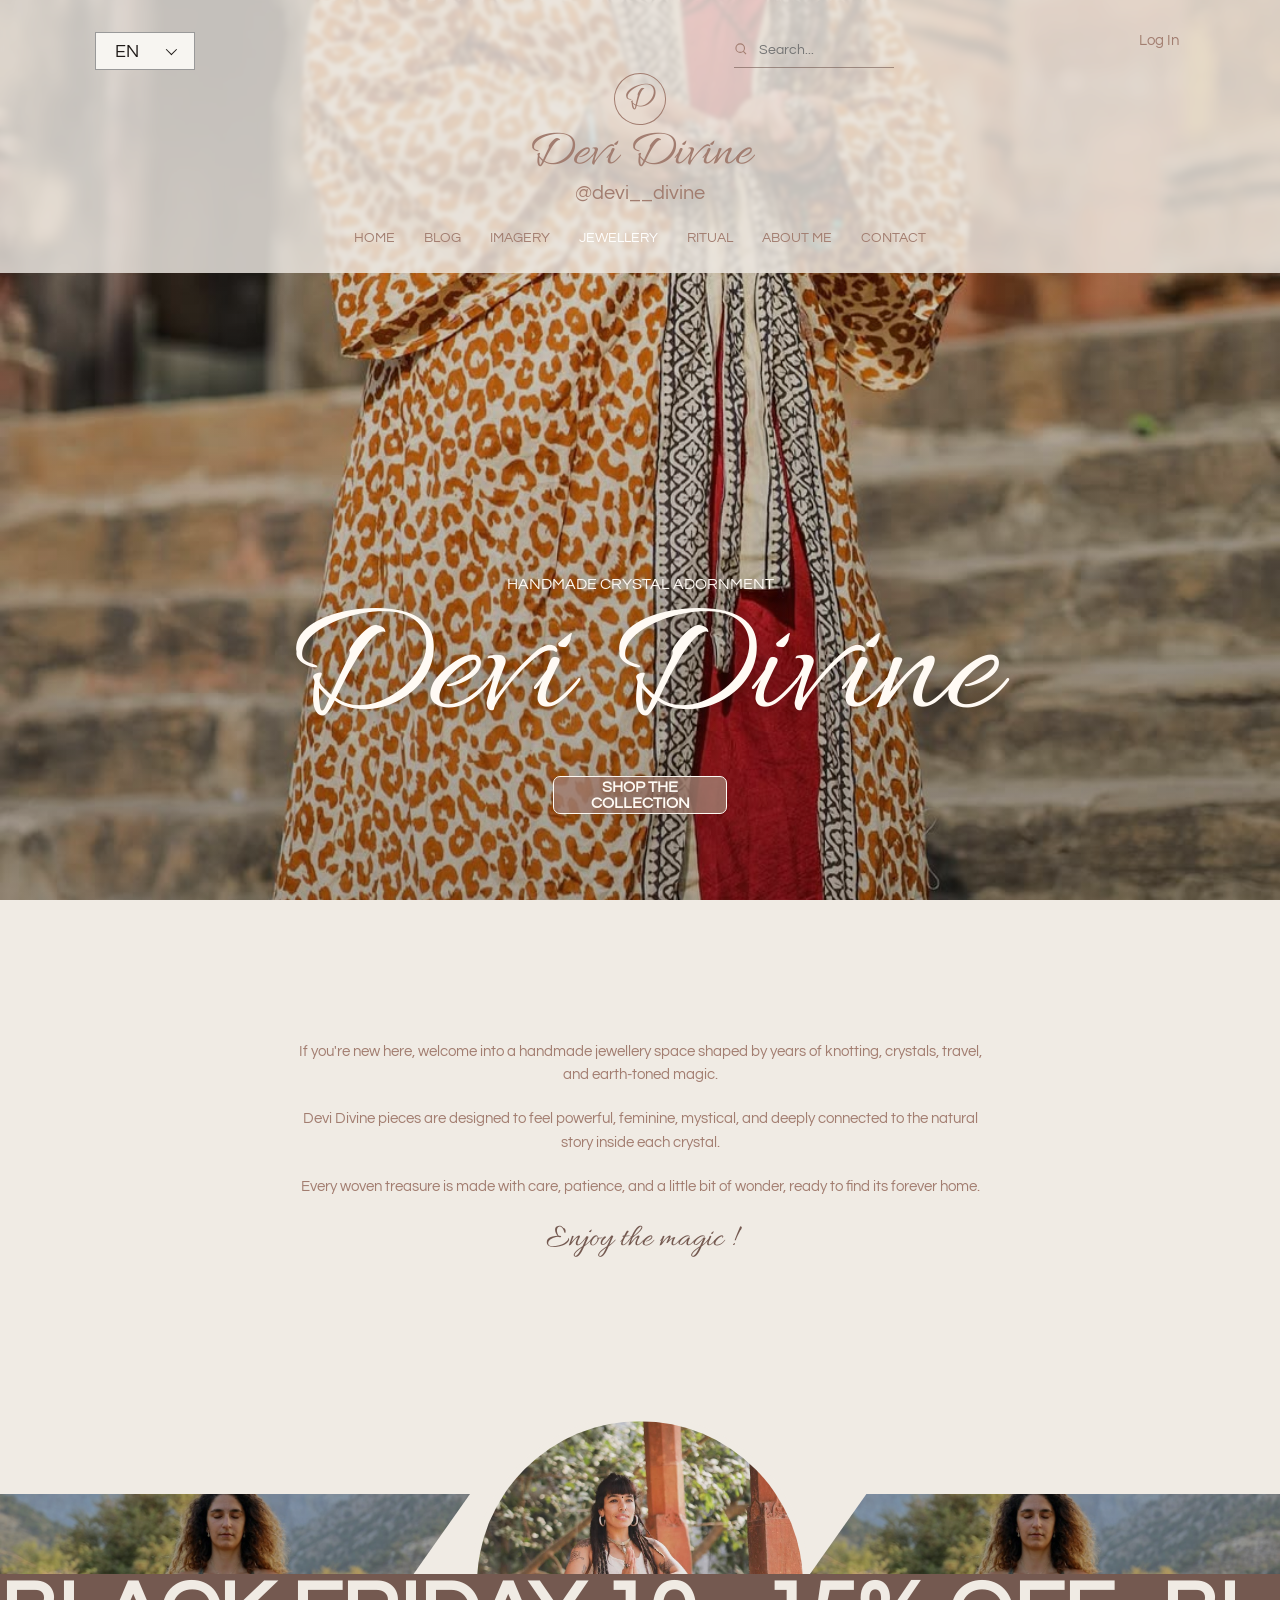
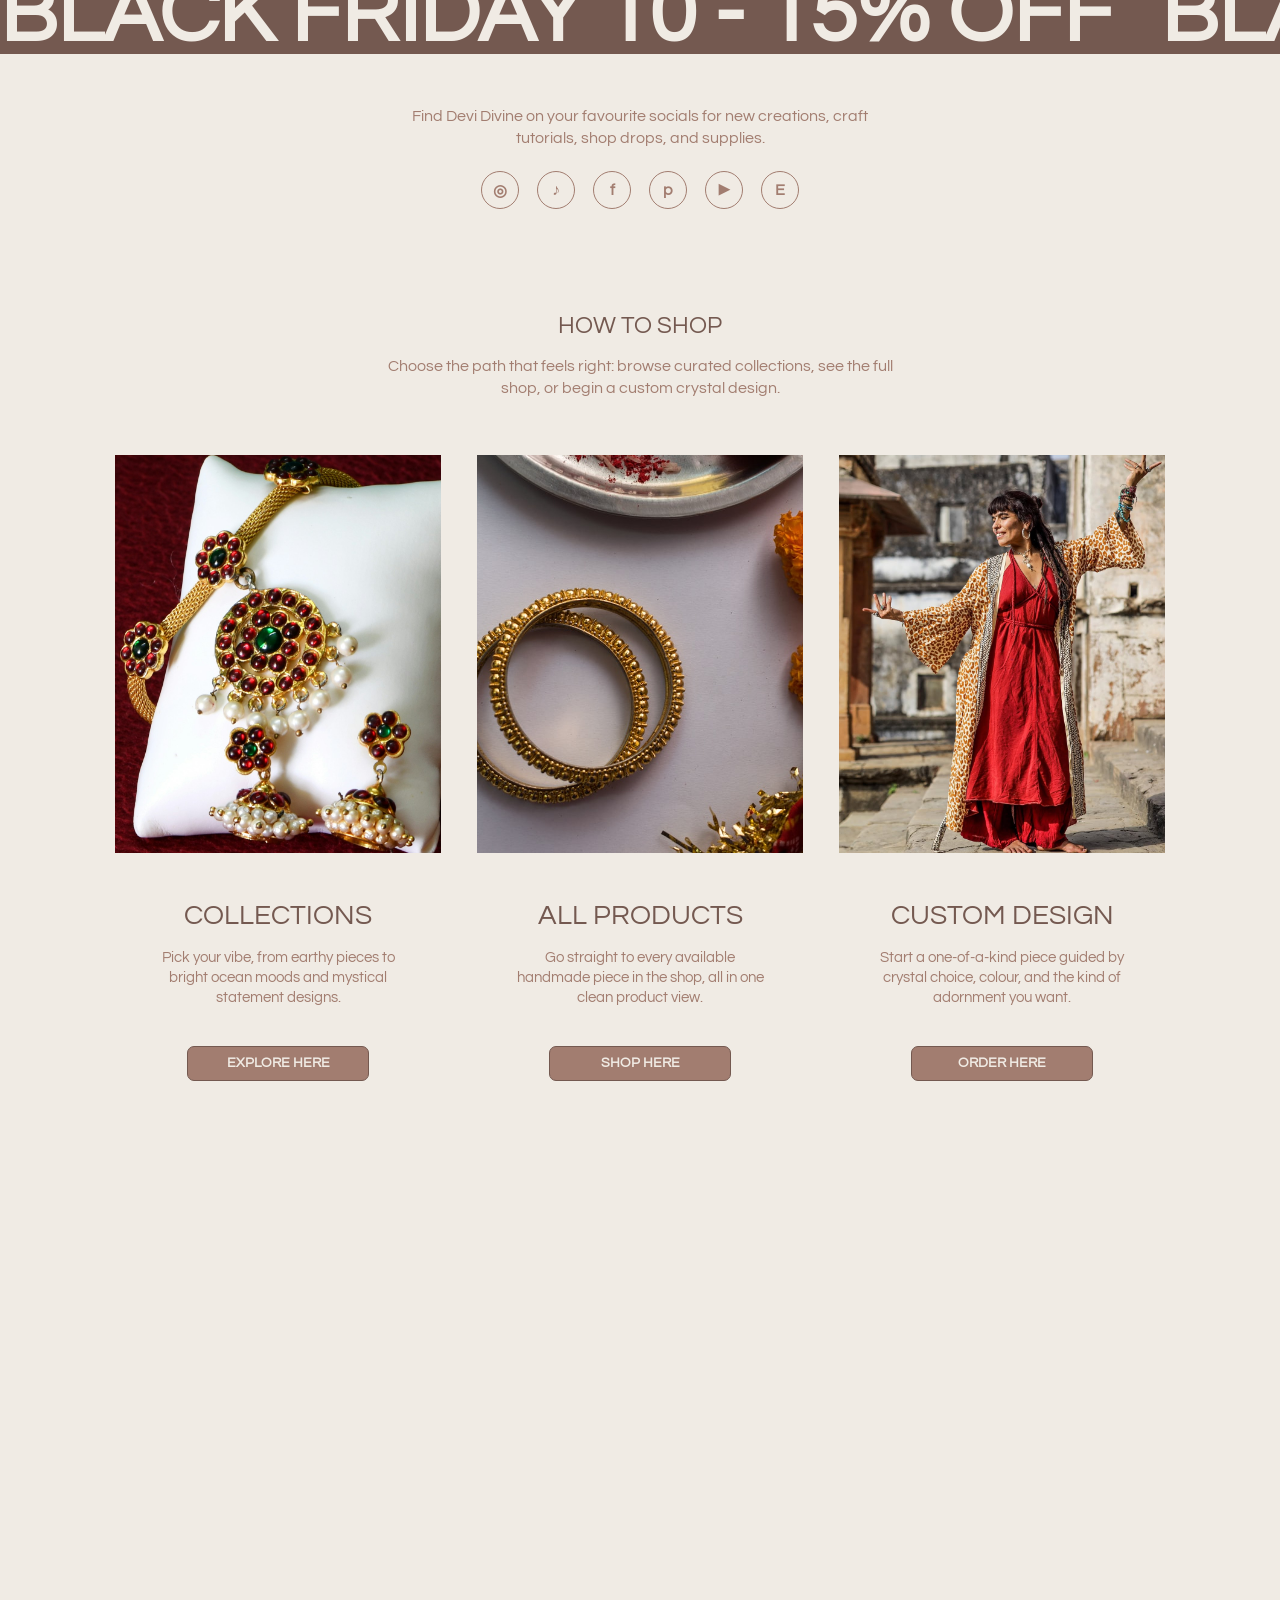
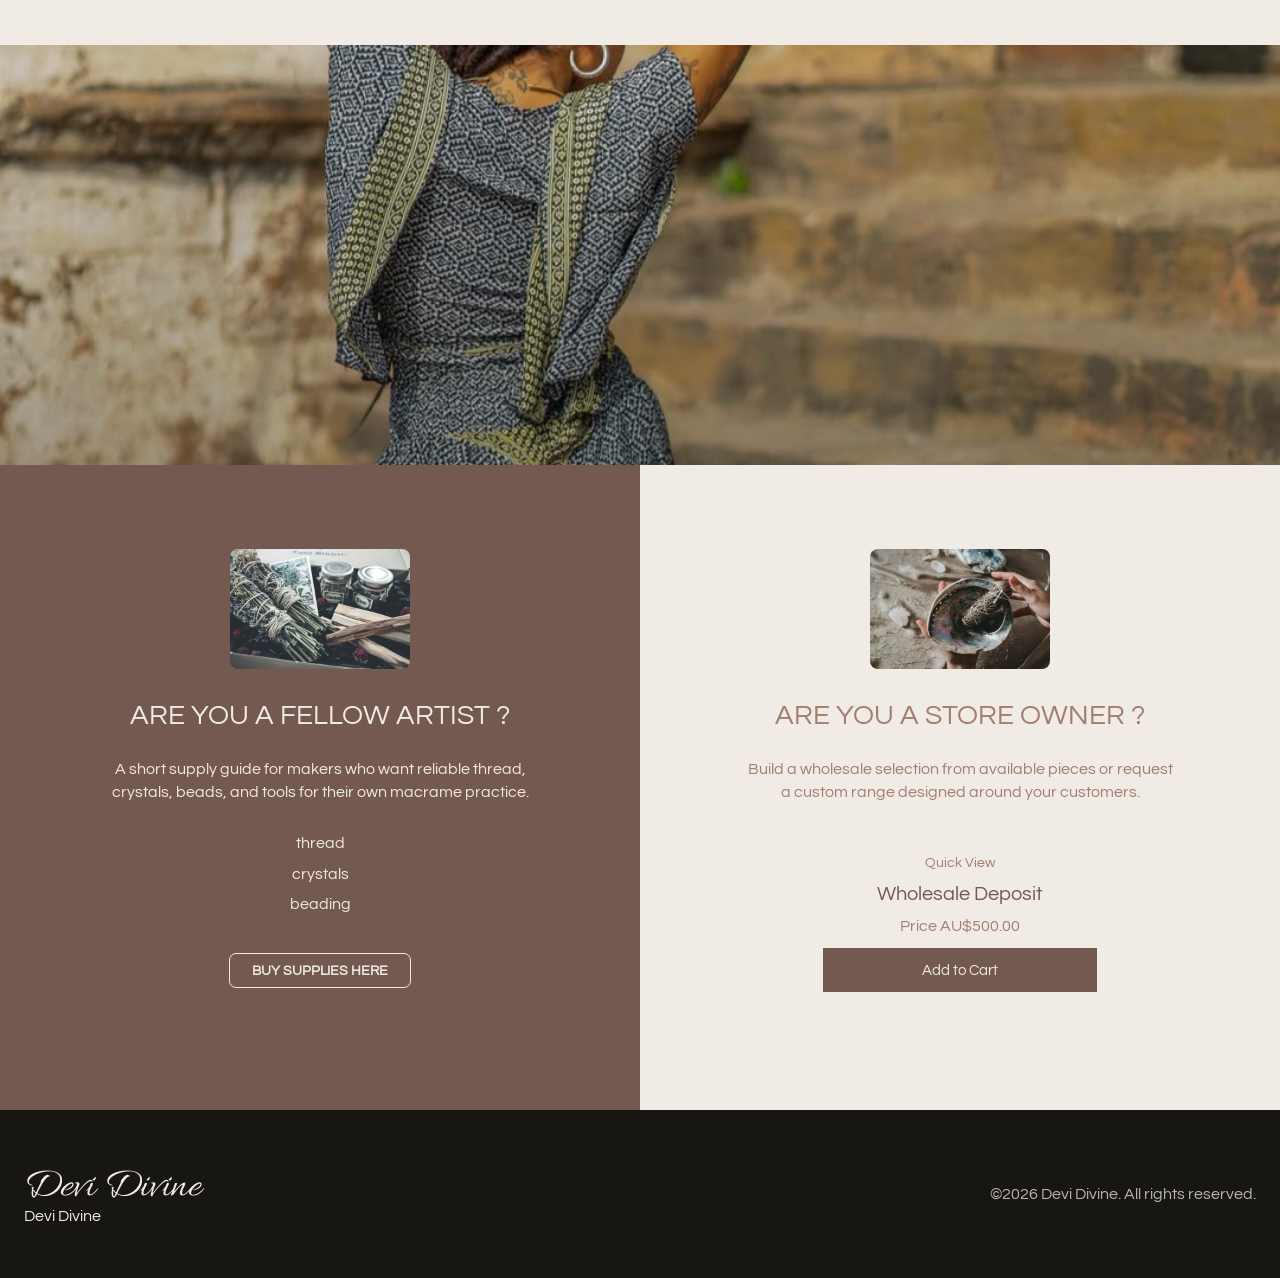
==== commit 374673ef: "Remove all comments and add comprehensive README" ====
--- a/jewellery.html
+++ b/jewellery.html
@@ -38,7 +38,6 @@
     </header>
 
     <main>
-      <!-- ★ Video Hero — same style as home page -->
       <section class="home-video-hero jw-video-hero" aria-label="Jewellery video hero">
         <video autoplay muted loop playsinline poster="Catelog/devi-3.jpg">
           <source src="Catelog/6887556-hd_1920_1080_30fps.mp4" type="video/mp4" />
@@ -51,7 +50,6 @@
         </div>
       </section>
 
-      <!-- ★ Intro copy with stagger animation -->
       <section class="jw-intro" id="jw-intro">
         <div class="jw-intro-inner" data-anim="fade-up">
           <p>If you're new here, welcome into a handmade jewellery space shaped by years of knotting, crystals, travel, and earth-toned magic.</p>
@@ -61,7 +59,6 @@
         </div>
       </section>
 
-      <!-- ★ Portrait break with leaf panels -->
       <section class="jw-portrait-break">
         <div class="jw-leaf left" data-parallax="0.08">
           <img src="Catelog/morsha_wIlpNoSKcOk-pixelbay.jpeg" alt="Tropical leaves" loading="lazy" />
@@ -74,7 +71,6 @@
         </div>
       </section>
 
-      <!-- ★ Sale ticker -->
       <section class="sale-strip" aria-label="Sale banner">
         <div class="ticker">
           <span>BLACK FRIDAY 10 - 15% OFF</span>
@@ -83,7 +79,6 @@
         </div>
       </section>
 
-      <!-- ★ Social section -->
       <section class="jw-social" data-anim="fade-up">
         <p>Find Devi Divine on your favourite socials for new creations, craft tutorials, shop drops, and supplies.</p>
         <div class="social-icons" aria-label="Social links">
@@ -96,7 +91,6 @@
         </div>
       </section>
 
-      <!-- ★ How to shop — 3 cards with hover zoom -->
       <section class="jw-howto">
         <h2 data-anim="fade-up">HOW TO SHOP</h2>
         <p data-anim="fade-up">Choose the path that feels right: browse curated collections, see the full shop, or begin a custom crystal design.</p>
@@ -128,7 +122,6 @@
         </div>
       </section>
 
-      <!-- ★ Crystal section with floating orb -->
       <section class="jw-crystals">
         <div class="jw-crystal-copy" data-anim="fade-right">
           <p class="jw-crystal-title">Obviously, crystals are the heart of the whole experience.</p>
@@ -140,13 +133,11 @@
         </div>
       </section>
 
-      <!-- ★ Full-width image break with parallax -->
       <section class="jw-image-break" data-parallax="0.07">
         <img src="Catelog/devi-1.jpg" alt="Devi Divine sacred dance" loading="lazy" />
         <div class="jw-image-break-overlay"></div>
       </section>
 
-      <!-- ★ Artist & Store owner split -->
       <section class="jw-split">
         <article class="jw-split-left" data-anim="fade-right">
           <div class="jw-split-decor">
